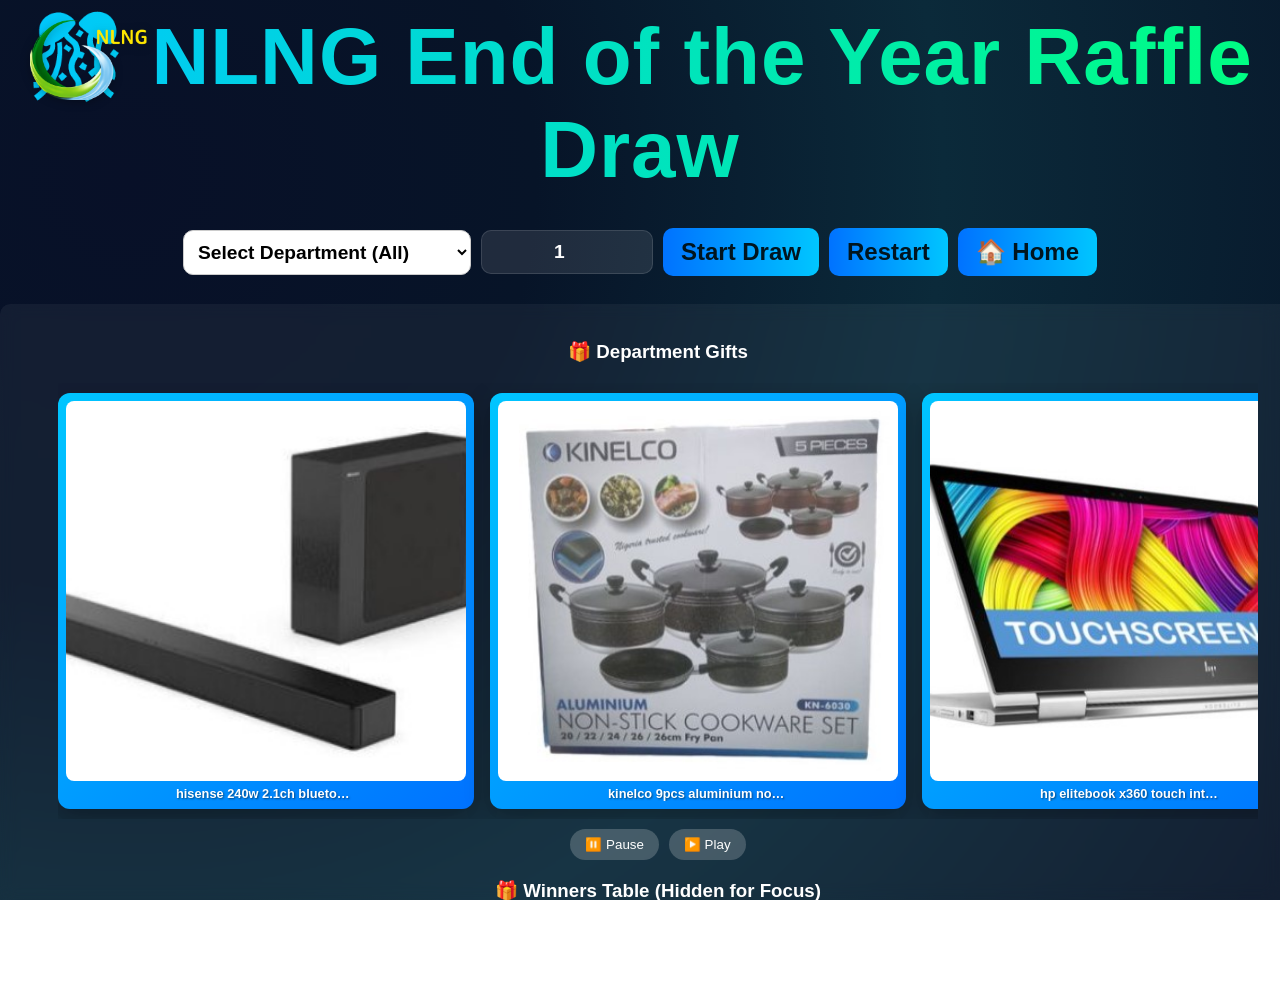
==== Careal website.html @ 7f68dc7e "Update Careal website.html Signed-off-by: Adekunle Joseph Damilare <106837889+josephdamilare01@users" ====
<!DOCTYPE html>
<html lang="en">
<head>
    <meta charset="UTF-8" />
    <meta name="viewport" content="width=device-width, initial-scale=1.0" />
    <title>🎁 Animated Raffle Draw</title>
    <script src="https://cdnjs.cloudflare.com/ajax/libs/xlsx/0.18.5/xlsx.full.min.js"></script>
    <script src="https://cdn.jsdelivr.net/npm/canvas-confetti@1.9.2/dist/confetti.browser.min.js"></script>
    <style>
        /* ALL YOUR EXISTING CSS REMAINS EXACTLY THE SAME */
        :root {
            --accent1: #00c6ff;
            --accent2: #0072ff;
            --accent3: #00ff80;
            --dark: #071428;
        }

        html, body {
            height: 100%;
            margin: 0;
            font-family: "Poppins", sans-serif;
            background: radial-gradient(circle at 10% 20%, #081028, #071428 30%, #0b2a3a 60%, #071428 100%);
            color: white;
            text-align: center;
            overflow-x: hidden;
        }

        h1 {
            margin: 10px 0 16px;
            font-size: 5rem;
            letter-spacing: 1px;
            background: linear-gradient(90deg, var(--accent1), var(--accent3), #ffd166);
            -webkit-background-clip: text;
            -webkit-text-fill-color: transparent;
            background-size: 200% 100%;
            animation: gradientMove 6s linear infinite;
        }

        @keyframes gradientMove {
            0% { background-position: 0% 50%; }
            50% { background-position: 100% 50%; }
            100% { background-position: 0% 50%; }
        }

        .content {
            display: flex;
            flex-direction: column;
            gap: 28px;
            max-width: 100%;
            margin: 0 auto;
            padding: 10px 0 60px;
            align-items: stretch;
        }

        .top {
            display: flex;
            justify-content: center;
            align-items: center;
            gap: 20px;
            flex-direction: column;
        }

        .left {
            background: rgba(255, 255, 255, 0.05);
            padding: 18px;
            border-radius: 10px;
            backdrop-filter: blur(8px);
            width: 100%;
            max-width: 100%;
            overflow-x: auto;
        }

        table {
            width: 100%;
            min-width: 90px;
            border-collapse: collapse;
            background: rgba(255,255,255,0.98);
            color: #000;
            font-size: 2rem;
            border-radius: 10px;
            overflow: hidden;
            table-layout: fixed;
        }

        th, td {
            padding: 14px 12px;
            text-align: center;
            border-bottom: 1px solid rgba(0,0,0,0.08);
            word-break: break-word;
        }

        thead th {
            background: linear-gradient(90deg, var(--accent2), #005bb5);
            color: #fff;
            font-weight: 600;
        }

        .winner-card {
            width: 900%;
            max-width: 900px; 
            max-height: 300px;
            background: linear-gradient(180deg, rgba(255,255,255,0.95), rgba(255,255,255,0.9));
            color: #000;
            border-radius: 16px;
            padding: 20px;
            box-shadow: 0 12px 30px rgba(0,0,0,0.35);
            position: relative;
            overflow: visible;
            display: none;
            animation: popIn 700ms ease;
            margin: 0 auto;
        }

        .winner-name {
            font-size: 1.9rem;
            font-weight: 700;
            background: linear-gradient(90deg,var(--accent2), var(--accent3));
            -webkit-background-clip: text;
            -webkit-text-fill-color: transparent;
            margin-bottom: 6px;
        }

        .division-name, .id-name {
            font-size: 1.2rem;
            font-weight: 600;
            color: #004aad;
            margin-bottom: 8px;
        }

        .gift-name {
            font-size: 1.2rem;
            font-weight: 600;
            color: #e63946;
        }

        .gift-image-wrap {
            margin-top: 20px;
            height: 800px; 
            display:flex;
            justify-content:center;
            align-items:center;
            position: relative;
            overflow: visible;
        }

        .gift-image {
            max-height: 100px;
            max-width: 100px;
            border-radius: 12px;
            box-shadow: 0 16px 40px rgba(0,0,0,0.35);
            transform-origin: center;
            opacity: 0;
        }

        @keyframes moveIn {
            0% { transform: translateY(40px) scale(0.9) rotate(-6deg) !important; opacity: 0; }
            60% { transform: translateY(-6px) scale(1.04) rotate(2deg) !important; opacity: 1; }
            100% { transform: translateY(0) scale(1) rotate(0deg); opacity: 1; }
        }

        @keyframes moveOut {
            0% { transform: translateY(0) scale(1) rotate(0deg) !important; opacity: 1; }
            100% { transform: translateY(-10px) scale(0.9) rotate(6deg) !important; opacity: 0; }
        }

        @keyframes floatHorizontal {
            0% { transform: translateX(0px); }
            50% { transform: translateX(8px); }
            100% { transform: translateX(0px); }
        }

        .entering {
            animation: moveIn 1500ms ease forwards;
        }
        .leaving {
            animation: moveOut 1200ms ease forwards;
        }
        .floating {
            animation: floatHorizontal 6s ease-in-out infinite;
        }

        @keyframes popIn {
            0% { transform: scale(0.95); opacity: 0; }
            60% { transform: scale(1.02); opacity: 1; }
            100% { transform: scale(1); }
        }

        .btns {
            display: flex;
            gap: 10px;
            flex-wrap: wrap;
            justify-content: center;
            margin-top: 6px;
            align-items:center;
        }

        .btn {
            background: linear-gradient(90deg,var(--accent2),var(--accent1));
            border: none;
            color: #00151f;
            padding: 10px 18px;
            border-radius: 10px;
            font-weight: 600;
            font-size: 1.5rem;
            cursor: pointer;
            transition: transform .14s ease, box-shadow .14s ease;
        }

        .btn:hover {
            transform: translateY(-3px);
            box-shadow: 0 10px 25px rgba(0,0,0,0.26);
        }

        #loader {
            display: none;
            position: fixed;
            top: 0;
            left: 0;
            width: 100%;
            height: 100%;
            background: rgba(7, 20, 40, 0.95);
            backdrop-filter: blur(6px);
            color: white;
            font-size: 10rem;
            font-weight: 700;
            justify-content: center;
            align-items: center;
            z-index: 1000;
            animation: fadeIn 0.3s ease;
        }

        @keyframes fadeIn {
            from { opacity: 0; }
            to { opacity: 1; }
        }

        @media (max-width: 640px) {
            .winner-card { max-width: 100%; padding: 18px; }
            th, td { font-size: 0.95rem; padding: 10px 8px; }
            #loader { font-size: 3rem; }
        }

        #doneMessage {
            display: none;
            position: fixed;
            top: 50%;
            left: 50%;
            transform: translate(-50%, -50%);
            background: linear-gradient(135deg, #00c6ff, #00ff80, #ffd166);
            color: #00151f;
            font-size: 3rem;
            font-weight: 800;
            padding: 25px 40px;
            border-radius: 16px;
            box-shadow: 0 10px 40px rgba(0, 0, 0, 0.4);
            text-transform: uppercase;
            animation: popUp 1s ease forwards, fadeOut 3s 4s forwards;
            z-index: 2000;
            letter-spacing: 2px;
        }

        /* NEW: Carousel Styles */
        .carousel-container {
            margin: 20px auto;
            width: 95%;
            max-width: 1200px;
        }

        .carousel {
            width: 100%;
            display: flex;
            overflow-x: auto;
            gap: 1em;
            padding: 10px 0;
            scroll-behavior: smooth;
        }

        .carousel::-webkit-scrollbar{
            display: none;
        }

        .carousel-group {
            display: flex;
            align-items: center;
            justify-content: flex-start;
            gap: 1em;
            animation: spin 100s infinite linear;
            padding-right: 1em;
        }

        .carousel-card {
            flex: 0 0 auto;
            width: 400px;
            height: 400px;
            padding: 0.5em;
            background: linear-gradient(135deg, var(--accent1), var(--accent2));
            border-radius: 12px;
            text-align: center;
            display: flex;
            flex-direction: column;
            align-items: center;
            justify-content: center;
            box-shadow: 0 8px 25px rgba(0,0,0,0.3);
            transition: transform 0.3s ease, box-shadow 0.3s ease;
            cursor: pointer;
        }

        .carousel-card:hover {
            transform: translateY(-5px) scale(1.05);
            box-shadow: 0 12px 35px rgba(0,0,0,0.4);
        }

        .carousel-image {
            width: 100%;
            height: 400px;
            object-fit: cover;
            border-radius: 8px;
            margin-bottom: 5px;
        }

        .carousel-text {
            font-size: 0.8rem;
            font-weight: 600;
            color: white;
            text-shadow: 1px 1px 2px rgba(0,0,0,0.5);
            white-space: nowrap;
            overflow: hidden;
            text-overflow: ellipsis;
            max-width: 180px;
        }

        @keyframes spin {
            from { transform: translateX(0); }
            to { transform: translateX(-50%); }
        }

        .carousel:hover .carousel-group {
            animation-play-state: paused;
        }

        .carousel-controls {
            display: flex;
            justify-content: center;
            gap: 10px;
            margin-top: 10px;
        }

        .carousel-btn {
            background: rgba(255,255,255,0.2);
            border: none;
            color: white;
            padding: 8px 15px;
            border-radius: 20px;
            cursor: pointer;
            transition: background 0.3s ease;
        }

        .carousel-btn:hover {
            background: rgba(255,255,255,0.3);
        }

        .logo {
            position: absolute;
            top: 20px;
            left: 30px;
            z-index: 10;
            display: flex;
            align-items: center;
            gap: 10px;
        }

        .logo img {
            height: 80px;
            width: auto;
            filter: drop-shadow(0 2px 5px rgba(0,0,0,0.3));
            transition: transform 0.3s ease, filter 0.3s ease;
        }

        .logo img:hover {
            transform: scale(1.05);
            filter: drop-shadow(0 0 8px var(--nlng-yellow));
        }

        @keyframes popUp {
            0% { transform: translate(-50%, -60%) scale(0.7); opacity: 0; }
            60% { transform: translate(-50%, -50%) scale(1.05); opacity: 1; }
            100% { transform: translate(-50%, -50%) scale(1); opacity: 1; }
        }

        @keyframes fadeOut {
            0% { opacity: 1; }
            100% { opacity: 0; display: none; }
        }

        .department-gallery {
            margin: 12px 0 8px;
            display: flex;
            gap: 12px;
            justify-content: center;
            flex-wrap: wrap;
            min-height: 90px;
        }

        .gallery-thumb {
            width: 200px;
            height: 100px;
            border-radius: 10px;
            object-fit: cover;
            box-shadow: 0 8px 18px rgba(0,0,0,0.25);
            transform-origin:center;
            cursor: pointer;
            animation: float 4s ease-in-out infinite;
        }

        @keyframes float {
            0% { transform: translateY(0) rotate(0deg); }
            50% { transform: translateY(-8px) rotate(1deg); }
            100% { transform: translateY(0) rotate(0deg); }
        }
    </style>
</head>
<body>

<div class="logo">
    <img src="nlng-logo.png" alt="NLNG Logo">
</div>
    <h1>🎊 NLNG End of the Year Raffle Draw</h1>

    <div class="content">
        <div class="top">
            <div class="right">
                <div class="winner-card" id="winnerCard">
                    <div class="winner-name" id="winnerName">🎁 Gift Preview / 🏆 Winner Name</div>
                    <div class="id-name" id="idNumber">🪪 ID Card Number</div>
                    <div class="division-name" id="divisionName">🏢 Division</div>
                    <div class="gift-name" id="giftName">🎁 Gift Name</div>

                    <div class="gift-image-wrap">
                        <img id="giftImage" class="gift-image" src="" alt="Gift image">
                    </div>
                </div>

                <div class="btns">
                    <select id="departmentSelect" class="btn" style="background:white;color:black;border:1px solid #ccc;padding:10px;border-radius:10px;font-size:1.2rem;">
                        <option value="">Select Department (All)</option>
                    </select>

                    <input type="number" id="maxDrawsInput" class="btn" value="1" min="1" placeholder="Max Draws" style="background: rgba(255, 255, 255, 0.1); color: white; border: 1px solid rgba(255, 255, 255, 0.12); padding: 10px; border-radius: 10px; font-size: 1.2rem; width: 150px; text-align: center;">

                    <button class="btn" id="startDraw">Start Draw</button>
                    <button class="btn" id="restartBtn">Restart</button>
                    <button class="btn" id="homeBtn">🏠 Home</button>
                </div>
            </div>
        </div>

        <div class="left">
            <h3>🎁 Department Gifts </h3>
            
            <!-- NEW: Carousel Container -->
            <div class="carousel-container">
                <div class="carousel" id="giftCarousel">
                    <div class="carousel-group" id="carouselGroup">
                        <!-- Carousel items will be dynamically added here -->
                    </div>
                </div>
                <div class="carousel-controls">
                    <button class="carousel-btn" onclick="pauseCarousel()">⏸️ Pause</button>
                    <button class="carousel-btn" onclick="playCarousel()">▶️ Play</button>
                </div>
            </div>

            <!-- Keeping the original gallery hidden -->
            <div id="gallery" class="department-gallery" aria-live="polite" style="display:none;"></div>

            <h3 style="margin-top:18px;">🎁 Winners Table (Hidden for Focus)</h3>
            <table id="resultTable" aria-live="polite" style="display:none;">
                <thead>
                    <tr>
                        <th style="width:6%;">#</th>
                        <th style="width:28%;">Participant Name</th>
                        <th style="width:20%;">ID Card No.</th>
                        <th style="width:26%;">Division</th>
                        <th style="width:20%;">Gift</th>
                    </tr>
                </thead>
                <tbody></tbody>
            </table>
        </div>
    </div>

    <div id="loader">10</div>

<script>
    // --- Start of Hardcoded Gift Data (USED ONLY FOR DISPLAY/PREVIEW SELECTOR) ---
    const giftsHardcoded = [
        // PD Department Gifts
        { name: "hisense 240w 2.1ch bluetooth audio sound bar, - hs 2100", department: "PM Partners", image: "hisense 240w 2.1ch bluetooth audio sound bar, - hs 2100.jpg" },
        { name: "kinelco 9pcs aluminium non stick cookware set(4 big pots,1 frying pan)", department: "PM Partners", image: "kinelco 9pcs aluminium non stick cookware set(4 big pots,1 frying pan).jpg" },
        { name: "hp elitebook x360 touch intel core i5- 16gb ram 1tb ssd backlit keyboard fp reader wins 11 pro +bag61", department: "PM Partners", image: "hp_elitebook_keyboard_reader_wins_pro_bag61.jpg" },
        { name: "samsung galaxy z fold 5 - 7.6 10mp 3x optical zoom telephoto, 50mp wide angle and 12mp ultrawide - 5g - android (12gb ram, 256gb rom) - 4400mah", department: "PM Partners", image: "samsung galaxy z fold 5 - 7.6 10mp 3x optical zoom telephoto, 50mp wide angle and 12mp ultrawide - 5g - android (12gb ram, 256gb rom) - 4400mah.jpg" },
        
        // PI Department Gifts
        { name: "hisense 240w 2.1ch bluetooth audio sound bar, - hs 2100", department: "PO Partners", image: "hisense 240w 2.1ch bluetooth audio sound bar, - hs 2100.jpg" },
        { name: "kinelco 9pcs aluminium non stick cookware set(4 big pots,1 frying pan)", department: "PO Partners", image: "kinelco 9pcs aluminium non stick cookware set(4 big pots,1 frying pan).jpg" },
        { name: "xiaomi redmi note 14 pro+ 5g - 6.67 (512gb 12gb) dual sim, 200mp, 6200mah", department: "PO Partners", image: "xiaomi_redmi_6200mah.jpg" },

        // PS Department Gifts
        { name: "SAMSUNG GALAXY TAB A9 8128 WI-FI 87", department: "CPM Partners", image: "SAMSUNG GALAXY TAB A9 8128 WI-FI 87.jpg" },
        { name: "redmi pad pro 8 256 wifi", department: "CPM Partners", image: "redmi pad pro 8 256 wifi.jpg" },
        { name: "hisense 1hp split unit copper inverter ac r410 gas-as09dk", department: "CPM Partners", image: "hisense 1hp split unit copper inverter ac r410 gas-as09dk.jpg" },

        // PK Department Gifts
        { name: "hisense 43-inch hisense smart led tv + netflix +youtube", department: "HSE Partners", image: "hisense_netflix_youtube.jpg" },
        { name: "treadmill 2hp with massager mp3", department: "HSE Partners", image: "treadmill 2hp with massager mp3.jpg" },
        
        // PM Department Gifts
        { name: "hisense front load washing machine, 6 kg, smart control, silver wm 6010", department: "TD Partners", image: "hisense front load washing machine, 6 kg, smart control, silver wm 6010.jpg" },
        { name: "nexus 18 rechargeable standing fan + remote + led light +usb port", department: "TD Partners", image: "nexus_rechargeable_led_port.jpg" },

        // PM Department Gifts
        { name: "Hisense 90 Litres Single Door Refrigerator Silver - REF093DR", department: "CSS Partners", image: "Hisense 90 Litres Single Door Refrigerator Silver - REF093DR.jpg" },
        { name: "century digital torch screen dual window air fryer caf-8340-c 10l", department: "CSS Partners", image: "century digital torch screen dual window air fryer caf-8340-c 10l.jpg" },

        // PM Department Gifts
        { name: "Panasonic Heavy-Duty Ice Crusher Commercial Blender 8500wtts", department: "NST Partners", image: "Panasonic Heavy-Duty Ice Crusher Commercial Blender 8500wtts.jpg" },
        { name: "SAMSUNG GALAXY TAB A9 8128 WI-FI 87", department: "NST Partners", image: "SAMSUNG GALAXY TAB A9 8128 WI-FI 87.jpg" },

        // PM Department Gifts
        { name: "Hisense 1HP Split Copper Inverter AC", department: "CMO Partners", image: "Hisense 1HP Split Copper Inverter AC.png" },
        { name: "rice", department: "CMO Partners", image: "rice.png" },

        // PM Department Gifts
        { name: "Hisense 1HP Split Copper Inverter AC", department: "PI, IMT, PS & PG Partners", image: "Hisense 1HP Split Copper Inverter AC.jpg" },
        { name: "rice", department: "PI, IMT, PS & PG Partners", image: "rice.jpg" },

        // PM Department Gifts
        { name: "Microwave", department: "HR, RAIS & CLUB Partners", image: "microwave.jpg" },
        { name: "rice", department: "HR, RAIS & CLUB Partners", image: "rice.jpg" },

        // PM Department Gifts
        { name: "hisense 240w 2.1ch bluetooth audio sound bar, - hs 2100", department: "LSS Partners", image: "hisense 240w 2.1ch bluetooth audio sound bar, - hs 2100.jpg" },
        { name: "SAMSUNG GALAXY TAB A9 8128 WI-FI 87", department: "LSS Partners", image: "SAMSUNG GALAXY TAB A9 8128 WI-FI 87.jpg" },

        // PM Department Gifts
        { name: "One week all expense paid trip to Transcorp Hilton Abuja", department: "ESD & CFS Partners", image: "One week all expense paid trip to Transcorp Hilton Abuja.jpg" },
        { name: "SAMSUNG GALAXY TAB A9 8128 WI-FI 87", department: "ESD & CFS Partners", image: "SAMSUNG GALAXY TAB A9 8128 WI-FI 87.jpg" },

        // PM Department Gifts
        { name: "SAMSUNG GALAXY TAB A9 8128 WI-FI 87", department: "Train 7", image: "SAMSUNG GALAXY TAB A9 8128 WI-FI 87.jpg" },
        { name: "hisense 20 litres microwave (h20mows14)", department: "Train 7", image: "hisense 20 litres microwave (h20mows14).jpg" },

        // PM Department Gifts
        { name: "kinelco 9pcs aluminium non stick cookware set(4 big pots,1 frying pan)", department: "General Draws", image: "kinelco 9pcs aluminium non stick cookware set(4 big pots,1 frying pan).jpg" },
        { name: "hisense 20 litres microwave (h20mows14)", department: "General Draws", image: "hisense 20 litres microwave (h20mows14).jpg" },
    ];

    let fullParticipants = [];
    let fullGifts = [];
    let participants = [];
    let gifts = giftsHardcoded;
    let giftsForDraw = [];
    let results = [];
    let index = 0;
    let currentDepartment = "";

    // DOM elements
    const resultBody = document.querySelector("#resultTable tbody");
    const winnerCard = document.getElementById("winnerCard");
    const winnerNameEl = document.getElementById("winnerName");
    const divisionNameEl = document.getElementById("divisionName");
    const giftNameEl = document.getElementById("giftName");
    const idNumberEl = document.getElementById("idNumber");
    const loader = document.getElementById("loader");
    const giftImageEl = document.getElementById("giftImage");
    const resultTable = document.getElementById("resultTable");
    const gallery = document.getElementById("gallery");
    const departmentSelect = document.getElementById("departmentSelect");
    const maxDrawsInput = document.getElementById("maxDrawsInput");
    const totalGiftsDisplay = document.getElementById("totalGiftsDisplay");

    // NEW: Carousel functions - MOVED OUTSIDE EVENT LISTENERS
    function loadCarousel(giftsArray) {
        const carouselGroup = document.getElementById('carouselGroup');
        carouselGroup.innerHTML = '';
        
        if (!giftsArray || giftsArray.length === 0) {
            carouselGroup.innerHTML = '<div style="color:#ddd;padding:20px;width:100%;text-align:center;">No gifts available for this department.</div>';
            return;
        }

        // Duplicate the gifts to create seamless infinite scroll
        const duplicatedGifts = [...giftsArray, ...giftsArray];
        
        duplicatedGifts.forEach(g => {
            const carouselCard = document.createElement('div');
            carouselCard.className = 'carousel-card';
            carouselCard.title = g.name;
            carouselCard.addEventListener('click', () => {
                previewGift(g);
            });

            const img = document.createElement('img');
            img.className = 'carousel-image';
            img.alt = g.name || "gift";
            
            if (g.image && g.image.trim()) {
                img.src = g.image;
            } else {
                img.src = `data:image/svg+xml;charset=UTF-8,${encodeURIComponent(`<svg xmlns="http://www.w3.org/2000/svg" width="200" height="120"><rect width="100%" height="100%" fill="#e6f7ff"/><text x="50%" y="50%" dominant-baseline="middle" text-anchor="middle" font-family="Arial" font-size="12" fill="#004aad" textLength="180" lengthAdjust="spacingAndGlyphs">${escapeHtml(g.name || 'Gift')}</text></svg>`)}`;
            }

            const text = document.createElement('div');
            text.className = 'carousel-text';
            text.textContent = g.name || 'Gift';

            carouselCard.appendChild(img);
            carouselCard.appendChild(text);
            carouselGroup.appendChild(carouselCard);
        });
    }

    function pauseCarousel() {
        const carouselGroup = document.getElementById('carouselGroup');
        carouselGroup.style.animationPlayState = 'paused';
    }

    function playCarousel() {
        const carouselGroup = document.getElementById('carouselGroup');
        carouselGroup.style.animationPlayState = 'running';
    }

    // ALL YOUR EXISTING FUNCTIONS REMAIN EXACTLY THE SAME
    function populateDepartmentSelector() {
        const select = document.getElementById("departmentSelect");
        select.innerHTML = '<option value="">Select Department (All)</option>';
        
        const hardcodedDepts = [...new Set(giftsHardcoded.map(g => g.department))];
        const participantDepts = [...new Set(fullParticipants.map(p => p.department))];
        const giftDepts = [...new Set(fullGifts.map(g => g.department))];
        
        const allDepartments = [...new Set([...hardcodedDepts, ...participantDepts, ...giftDepts])].filter(dept => dept && dept.trim() !== "");
        
        allDepartments.sort().forEach(dep => {
            const option = document.createElement("option");
            option.value = dep;
            option.textContent = dep;
            select.appendChild(option);
        });
    }

    function loadGallery(giftsArray) {
        gallery.innerHTML = "";
        
        if (!giftsArray || giftsArray.length === 0) {
            gallery.innerHTML = '<div style="opacity:0.8;color:#ddd;width:100%;text-align:center;padding:12px;">No gifts available for this department.</div>';
            return;
        }

        giftsArray.forEach(g => {
            const img = document.createElement("img");
            img.className = "gallery-thumb";
            img.alt = g.name || "gift";
            
            if (g.image && g.image.trim()) {
                img.src = g.image;
            } else {
                img.src = `data:image/svg+xml;charset=UTF-8,${encodeURIComponent(`<svg xmlns="http://www.w3.org/2000/svg" width="320" height="240"><rect width="100%" height="100%" fill="#e6f7ff"/><text x="50%" y="50%" dominant-baseline="middle" text-anchor="middle" font-family="Arial" font-size="18" fill="#004aad">${escapeHtml(g.name || 'Gift')}</text></svg>`)}`;
            }
            
            img.title = g.name;
            img.addEventListener('click', () => {
                previewGift(g);
            });

            gallery.appendChild(img);
        });
    }

    function filterAllByDepartment(dept) {
        if (!dept || dept.trim() === "") {
            return {
                participants: fullParticipants,
                giftsForDraw: fullGifts,
                hardcodedGifts: giftsHardcoded
            };
        }

        const deptLower = dept.trim().toLowerCase();
        
        const filteredParticipants = fullParticipants.filter(p => {
            const participantDept = String(p.department || "").toLowerCase().trim();
            return participantDept === deptLower;
        });
        
        const filteredGiftsForDraw = fullGifts.filter(g => {
            const giftDept = String(g.department || "").toLowerCase().trim();
            return giftDept === deptLower;
        });
        
        const filteredHardcodedGifts = giftsHardcoded.filter(g => {
            const hardcodedDept = String(g.department || "").toLowerCase().trim();
            return hardcodedDept === deptLower;
        });

        return {
            participants: filteredParticipants,
            giftsForDraw: filteredGiftsForDraw,
            hardcodedGifts: filteredHardcodedGifts
        };
    }

    function normalizeParticipantData(participant) {
        let department = participant.department || participant.Department || 
                        participant.division || participant.Division || "General";
        department = department.toString().trim();
        
        return {
            name: participant.name || participant.Name || participant.Participant || "Unnamed",
            division: participant.division || participant.Division || department || "—",
            idCard: participant.idCard || participant["ID Card Number"] || participant["ID CARD NO"] || participant.ID || participant["ID"] || "—",
            department: department
        };
    }

    function normalizeGiftData(gift) {
        let department = gift.department || gift.Department || 
                        gift.division || gift.Division || "General";
        department = department.toString().trim();
        
        return {
            name: gift.name || gift.Name || gift.Gift || gift.GiftName || gift["Gift Name"] || String(gift).trim(),
            department: department,
            image: gift.image || gift.ImageURL || gift.Image || gift.img || "",
        };
    }

    function updateRemainingGiftsDisplay() {
        let remainingGiftsContainer = document.getElementById('remainingGiftsList');
        if (!remainingGiftsContainer) {
            remainingGiftsContainer = document.createElement('div');
            remainingGiftsContainer.id = 'remainingGiftsList';
            remainingGiftsContainer.style.marginTop = '10px';
            remainingGiftsContainer.style.padding = '10px';
            remainingGiftsContainer.style.background = 'rgba(255,255,255,0.1)';
            remainingGiftsContainer.style.borderRadius = '8px';
            remainingGiftsContainer.style.maxHeight = '200px';
            remainingGiftsContainer.style.overflowY = 'auto';
            document.querySelector('.left').appendChild(remainingGiftsContainer);
        }
        
        if (giftsForDraw.length === 0) {
            remainingGiftsContainer.innerHTML = '<div style="color:#ff6b6b;font-weight:bold;">🎉 All gifts have been drawn for this department!</div>';
        } else {
            remainingGiftsContainer.innerHTML = `<div style="color:#00ff80;margin-bottom:8px;font-weight:bold;">Remaining Gifts (${giftsForDraw.length}):</div>
                <div style="text-align:left;font-size:0.9rem;">${giftsForDraw.map((g, i) => 
                    `${i + 1}. ${g.name}`
                ).join('<br>')}</div>`;
        }
    }
    // Initialize the page
    window.addEventListener("DOMContentLoaded", () => {
        const savedParticipants = localStorage.getItem("participantsData");
        const savedGifts = localStorage.getItem("giftsData");

        // Load participants
        if (savedParticipants) {
            const parsedParticipants = JSON.parse(savedParticipants);
            fullParticipants = parsedParticipants.map(normalizeParticipantData);
        } else {
            alert("⚠️ Please upload participants on the admin page first.");
        }

        // Load gifts for draw
        if (savedGifts) {
            const parsedGifts = JSON.parse(savedGifts);
            fullGifts = parsedGifts.map(normalizeGiftData);
        } else {
            alert("⚠️ Please upload the gift list (for drawing) on the admin page first.");
        }

        // Initialize UI - USING CAROUSEL NOW
        populateDepartmentSelector();
        loadCarousel(giftsHardcoded);
        
        // Set initial department to "All"
        departmentSelect.dispatchEvent(new Event('change'));
    });

    // Department filter - UPDATED TO USE CAROUSEL
    departmentSelect.addEventListener("change", function() {
        const dept = this.value;
        currentDepartment = dept;
        
        // Get filtered data
        const filtered = filterAllByDepartment(dept);
        
        // Update arrays
        participants = [...filtered.participants];
        giftsForDraw = [...filtered.giftsForDraw];
        gifts = [...filtered.hardcodedGifts];

        // Update UI - USING CAROUSEL NOW
        loadCarousel(gifts);
        totalGiftsDisplay.textContent = giftsForDraw.length;
        maxDrawsInput.max = giftsForDraw.length;
        maxDrawsInput.value = Math.min(1, giftsForDraw.length);
        
        updateRemainingGiftsDisplay();
    });

    // ALL YOUR EXISTING DRAWING FUNCTIONS REMAIN EXACTLY THE SAME
    async function previewGift(giftObj) {
        winnerCard.style.display = "block";
        winnerNameEl.textContent = "🎁 Gift Preview";
        idNumberEl.textContent = `Department: ${giftObj.department || "General"}`;
        divisionNameEl.textContent = "Click 'Start Draw' to begin!";
        giftNameEl.textContent = `Featured Gift: ${giftObj.name}`;

        const giftImageSrc = (giftObj.image && giftObj.image.trim()) 
            ? giftObj.image 
            : `data:image/svg+xml;charset=UTF-8,${encodeURIComponent(`<svg xmlns="http://www.w3.org/2000/svg" width="640" height="360"><rect width="100%" height="100%" fill="#fff"/><text x="50%" y="50%" dominant-baseline="middle" text-anchor="middle" font-family="Arial" font-size="24" fill="#004aad">${escapeHtml(giftObj.name || 'Gift')}</text></svg>`)}`;
        
        if (giftImageEl.classList.contains("entering") || giftImageEl.classList.contains("floating")) {
            giftImageEl.classList.remove("entering", "floating");
            giftImageEl.classList.add("leaving");
            await sleep(500);
        } else if (giftImageEl.classList.contains("leaving")) {
            await sleep(500);
        }

        giftImageEl.src = giftImageSrc;
        giftImageEl.classList.remove("leaving");
        void giftImageEl.offsetWidth;
        giftImageEl.classList.add("entering");

        setTimeout(() => {
            giftImageEl.classList.remove("entering");
            giftImageEl.classList.add("floating");
        }, 700);
    }

    document.getElementById("startDraw").addEventListener("click", async () => {
        if (!participants.length) {
            alert("No participants available for the selected department.");
            return;
        }
        
        if (!giftsForDraw.length) {
            alert("No gifts available for drawing in the selected department.");
            return;
        }

        const desiredDraws = parseInt(maxDrawsInput.value, 10);
        if (isNaN(desiredDraws) || desiredDraws < 1) {
            alert("Please enter a valid number of draws (1 or more).");
            return;
        }

        const numDraws = Math.min(participants.length, giftsForDraw.length, desiredDraws);

        if (numDraws === 0) {
            alert("Cannot run draw. Check participant count and gift count.");
            return;
        }

        const shuffledParticipants = [...participants].sort(() => 0.5 - Math.random());
        const shuffledGifts = [...giftsForDraw].sort(() => 0.5 - Math.random());

        results = [];
        const giftsToRemove = [];
        
        for (let i = 0; i < numDraws; i++) {
            results.push({
                name: shuffledParticipants[i].name,
                division: shuffledParticipants[i].division,
                idCard: shuffledParticipants[i].idCard,
                gift: shuffledGifts[i], 
            });
            giftsToRemove.push(shuffledGifts[i].name);
        }

        giftsForDraw = giftsForDraw.filter(gift => !giftsToRemove.includes(gift.name));
        fullGifts = fullGifts.filter(gift => 
            !(giftsToRemove.includes(gift.name) && gift.department === currentDepartment)
        );

        index = 0;
        giftImageEl.classList.remove("floating"); 
        await runDrawSequence();

        totalGiftsDisplay.textContent = giftsForDraw.length;
        maxDrawsInput.max = giftsForDraw.length;
        maxDrawsInput.value = Math.min(1, giftsForDraw.length);
        updateRemainingGiftsDisplay();
        
        if (giftsForDraw.length === 0) {
            setTimeout(() => {
                alert(`🎉 All gifts for ${currentDepartment} have been drawn!`);
            }, 1000);
        }
    });

    // ALL OTHER EXISTING FUNCTIONS REMAIN EXACTLY THE SAME...
    document.getElementById("restartBtn").addEventListener("click", () => {
        results = [];
        index = 0;
        resultBody.innerHTML = "";
        resultTable.style.display = "none";
        winnerCard.style.display = "none";
        
        giftImageEl.src = "";
        giftImageEl.classList.remove("entering", "leaving", "floating");

        winnerNameEl.textContent = "🎁 Gift Preview / 🏆 Winner Name";
        idNumberEl.textContent = "🪪 ID Card Number";
        divisionNameEl.textContent = "🏢 Division";
        giftNameEl.textContent = "🎁 Gift Name";

        const savedParticipants = localStorage.getItem("participantsData");
        const savedGifts = localStorage.getItem("giftsData"); 
        
        if (savedParticipants) {
            const parsedParticipants = JSON.parse(savedParticipants);
            fullParticipants = parsedParticipants.map(normalizeParticipantData);
        }
        
        if (savedGifts) {
            const parsedGifts = JSON.parse(savedGifts);
            fullGifts = parsedGifts.map(normalizeGiftData);
        }
        
        departmentSelect.value = "";
        currentDepartment = "";
        
        departmentSelect.dispatchEvent(new Event('change'));
    });

    document.getElementById("homeBtn").addEventListener("click", () => {
        window.location.href = "/index.html";
    });

    async function runDrawSequence() {
        for (let i = 0; i < results.length; i++) {
            if (i === 0) {
                await startCountdown(10);
            } else {
                giftImageEl.classList.remove("entering", "floating");
                giftImageEl.classList.add("leaving");
                await sleep(500);
                winnerCard.style.display = "none";
            }
            await announceWinnerSequence();
        }

        const doneMsg = document.getElementById("doneMessage");
        doneMsg.style.display = "block";

        if (typeof confetti === "function") {
            confetti({ particleCount: 300, spread: 120, origin: { y: 0.6 } });
        }
    }

    function startCountdown(seconds) {
        return new Promise((resolve) => {
            let count = seconds;
            loader.textContent = count;
            loader.style.display = "flex";

            const timer = setInterval(() => {
                count--;
                if (count > 0) {
                    loader.textContent = count;
                } else {
                    clearInterval(timer);
                    loader.style.display = "none";
                    resolve();
                }
            }, 1000);
        });
    }

    function sleep(ms) {
        return new Promise((resolve) => setTimeout(resolve, ms));
    }

    async function announceWinnerSequence() {
        const winner = results[index];
        if (!winner) return;

        const giftObj = winner.gift;
        const giftText = (typeof giftObj === "object" && giftObj !== null) ? (giftObj.name || JSON.stringify(giftObj)) : String(giftObj);
        
        const displayGift = gifts.find(g => g.name === giftText);

        winnerNameEl.textContent = `🏆 ${winner.name}`;
        idNumberEl.textContent = `🪪 ${winner.idCard}`;
        divisionNameEl.textContent = `🏢 ${winner.division || "—"}`;
        giftNameEl.textContent = `🎁 ${giftText}`;

        const imageSource = (displayGift && displayGift.image && displayGift.image.trim()) 
            ? displayGift.image 
            : `data:image/svg+xml;charset=UTF-8,${encodeURIComponent(`<svg xmlns="http://www.w3.org/2000/svg" width="640" height="360"><rect width="100%" height="100%" fill="#fff"/><text x="50%" y="50%" dominant-baseline="middle" text-anchor="middle" font-family="Arial" font-size="24" fill="#004aad">${escapeHtml(giftText)}</text></svg>`)}`;
        
        giftImageEl.src = imageSource;
        winnerCard.style.display = "block";
        
        giftImageEl.classList.remove("leaving", "floating");
        void giftImageEl.offsetWidth;
        giftImageEl.classList.add("entering");

        if (typeof confetti === "function") {
            confetti({ particleCount: 130, spread: 80, origin: { y: 0.55 } });
        }

        const currentRowCount = resultBody.querySelectorAll('tr').length;
        const rowHtml = `<tr>
            <td>${currentRowCount + 1}</td>
            <td>${escapeHtml(winner.name)}</td>
            <td>${escapeHtml(winner.idCard)}</td>
            <td>${escapeHtml(winner.division || "—")}</td>
            <td>${escapeHtml(giftText)}</td>
        </tr>`;
        resultBody.insertAdjacentHTML("beforeend", rowHtml);
        
        if (currentRowCount === 0) {
            resultTable.style.display = "table";
        }
        
        index++;
        await sleep(4000);
    }

    function escapeHtml(unsafe) {
        if (typeof unsafe !== 'string') return unsafe;
        return unsafe.replace(/&/g, "&amp;").replace(/</g, "&lt;").replace(/>/g, "&gt;").replace(/"/g, "&quot;").replace(/'/g, "&#039;");
    }
</script>
</body>

</html>
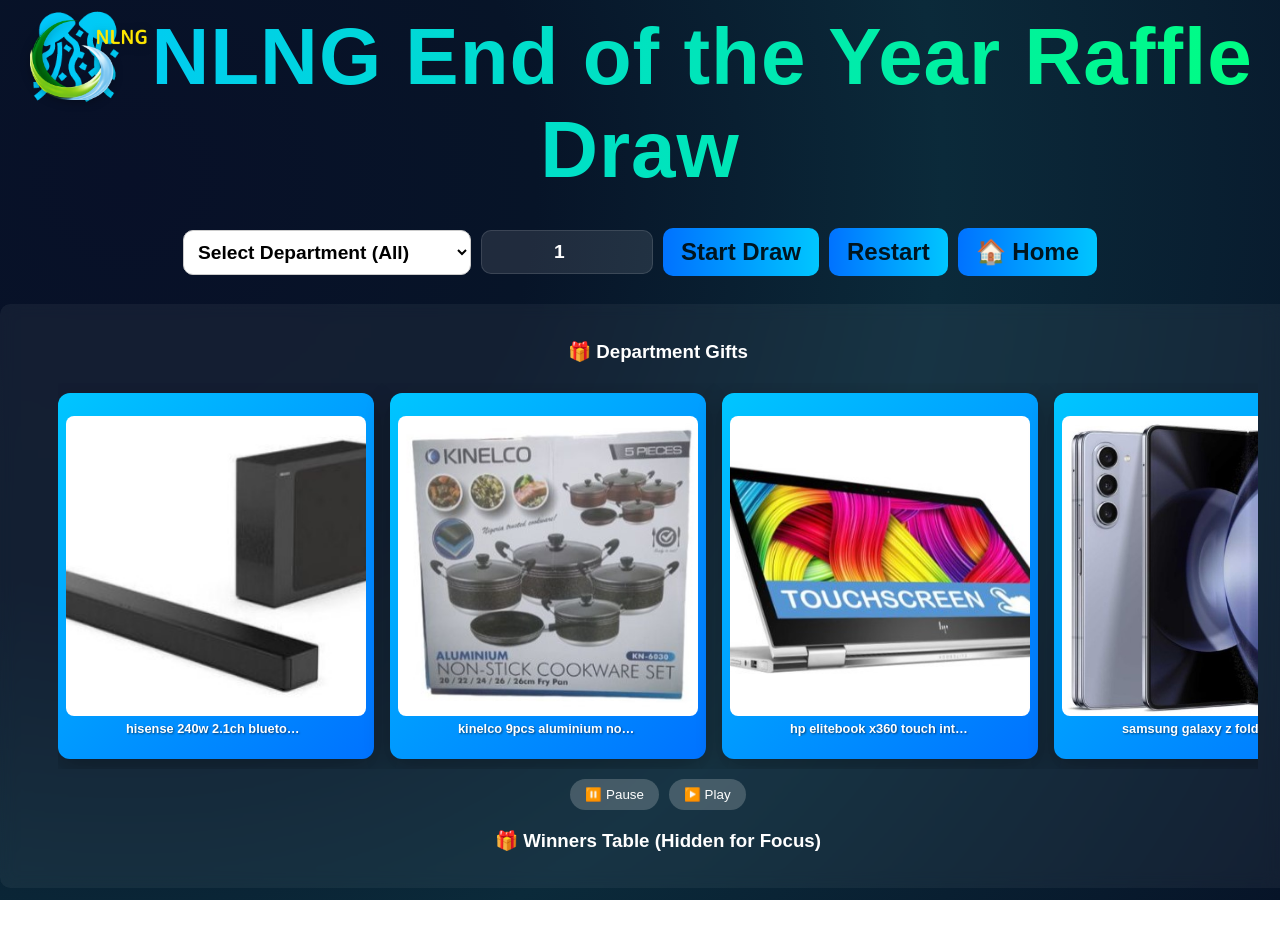
==== commit 36165918: "Update Careal website.html Signed-off-by: Adekunle Joseph Damilare <106837889+josephdamilare01@users" ====
--- a/Careal website.html
+++ b/Careal website.html
@@ -97,7 +97,7 @@
 
         .winner-card {
             width: 900%;
-            max-width: 900px; 
+            max-width: 500px; 
             max-height: 300px;
             background: linear-gradient(180deg, rgba(255,255,255,0.95), rgba(255,255,255,0.9));
             color: #000;
@@ -135,7 +135,7 @@
 
         .gift-image-wrap {
             margin-top: 20px;
-            height: 800px; 
+            height: 100px; 
             display:flex;
             justify-content:center;
             align-items:center;
@@ -290,8 +290,8 @@
 
         .carousel-card {
             flex: 0 0 auto;
-            width: 400px;
-            height: 400px;
+            width: 300px;
+            height: 350px;
             padding: 0.5em;
             background: linear-gradient(135deg, var(--accent1), var(--accent2));
             border-radius: 12px;
@@ -312,7 +312,7 @@
 
         .carousel-image {
             width: 100%;
-            height: 400px;
+            height: 300px;
             object-fit: cover;
             border-radius: 8px;
             margin-bottom: 5px;
@@ -1051,3 +1051,9 @@
 
 
 
+
+
+
+
+
+
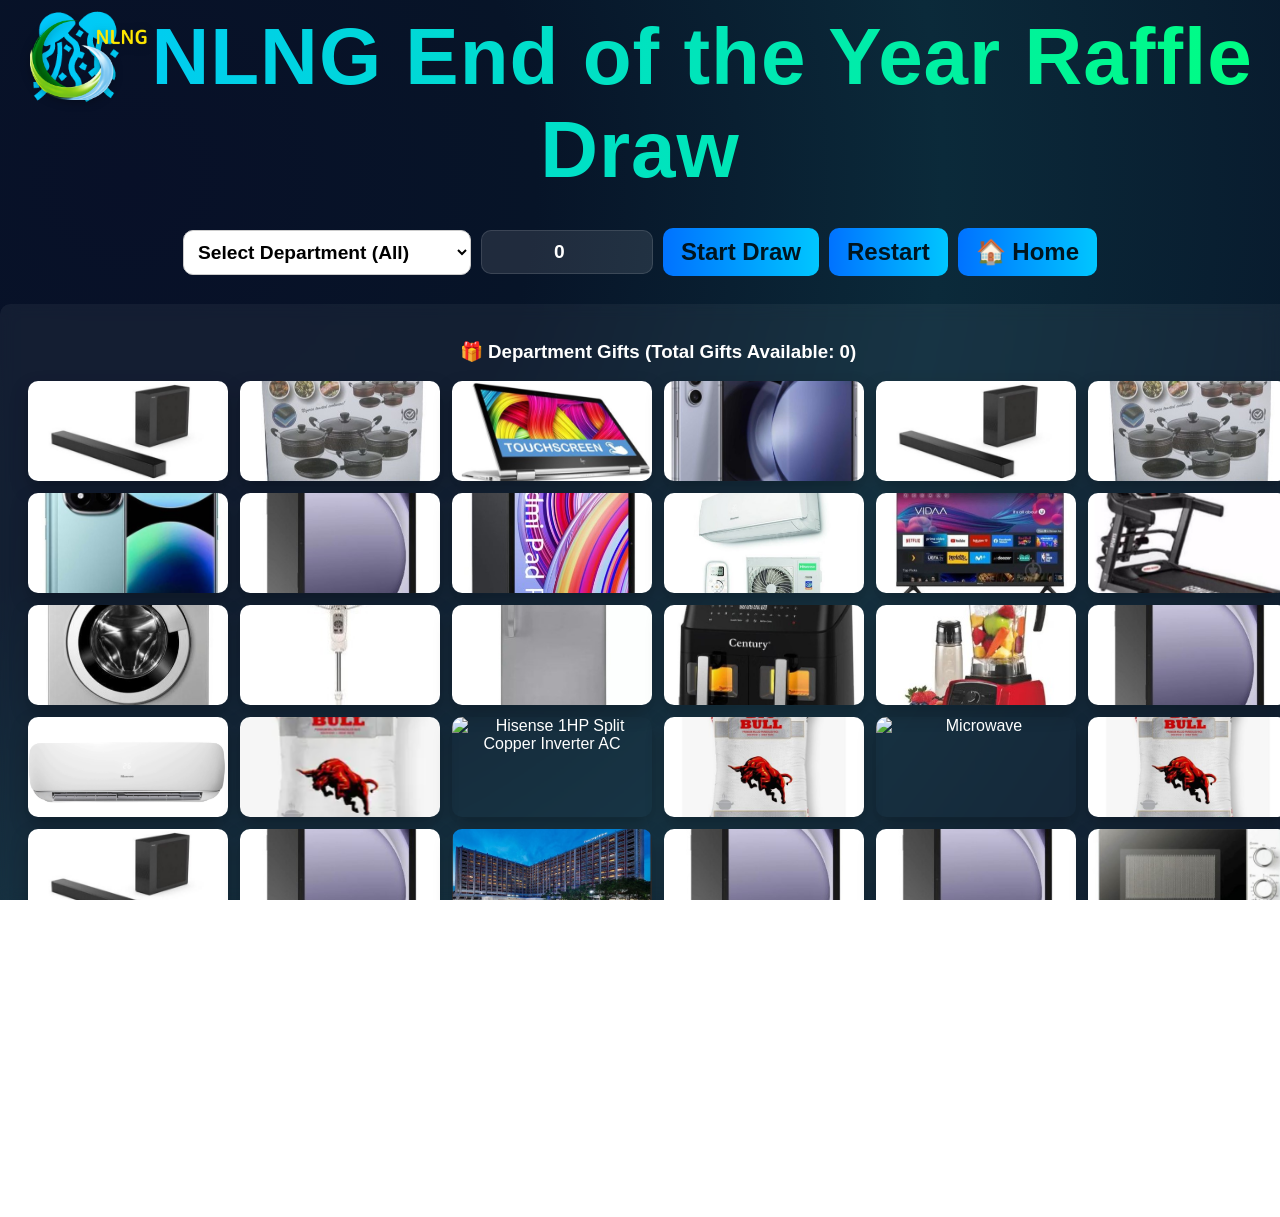
==== commit e44de639: "Update Careal website.html Signed-off-by: Adekunle Joseph Damilare <106837889+josephdamilare01@users" ====
--- a/Careal website.html
+++ b/Careal website.html
@@ -7,7 +7,7 @@
     <script src="https://cdnjs.cloudflare.com/ajax/libs/xlsx/0.18.5/xlsx.full.min.js"></script>
     <script src="https://cdn.jsdelivr.net/npm/canvas-confetti@1.9.2/dist/confetti.browser.min.js"></script>
     <style>
-        /* ALL YOUR EXISTING CSS REMAINS EXACTLY THE SAME */
+        /* Your existing CSS remains the same */
         :root {
             --accent1: #00c6ff;
             --accent2: #0072ff;
@@ -60,6 +60,7 @@
             flex-direction: column;
         }
 
+        /* Table container (kept for structure, but table itself is hidden) */
         .left {
             background: rgba(255, 255, 255, 0.05);
             padding: 18px;
@@ -95,14 +96,14 @@
             font-weight: 600;
         }
 
+        /* ➡️ IMPROVEMENT 1: Increased max-width for prominence */
         .winner-card {
-            width: 900%;
-            max-width: 500px; 
-            max-height: 300px;
+            width: 100%;
+            max-width: 800px; 
             background: linear-gradient(180deg, rgba(255,255,255,0.95), rgba(255,255,255,0.9));
             color: #000;
             border-radius: 16px;
-            padding: 20px;
+            padding: 24px;
             box-shadow: 0 12px 30px rgba(0,0,0,0.35);
             position: relative;
             overflow: visible;
@@ -133,9 +134,10 @@
             color: #e63946;
         }
 
+        /* ➡️ IMPROVEMENT 2: Increased size for gift image */
         .gift-image-wrap {
             margin-top: 20px;
-            height: 100px; 
+            height: 250px; 
             display:flex;
             justify-content:center;
             align-items:center;
@@ -144,25 +146,28 @@
         }
 
         .gift-image {
-            max-height: 100px;
-            max-width: 100px;
+            max-height: 240px; /* Increased max height */
+            max-width: 400px; /* Increased max width */
             border-radius: 12px;
             box-shadow: 0 16px 40px rgba(0,0,0,0.35);
             transform-origin: center;
             opacity: 0;
         }
 
+        /* animation for image entering */
         @keyframes moveIn {
-            0% { transform: translateY(40px) scale(0.9) rotate(-6deg) !important; opacity: 0; }
-            60% { transform: translateY(-6px) scale(1.04) rotate(2deg) !important; opacity: 1; }
+            0% { transform: translateY(40px) scale(0.9) rotate(-6deg); opacity: 0; }
+            60% { transform: translateY(-6px) scale(1.04) rotate(2deg); opacity: 1; }
             100% { transform: translateY(0) scale(1) rotate(0deg); opacity: 1; }
         }
 
+        /* animation for image leaving */
         @keyframes moveOut {
-            0% { transform: translateY(0) scale(1) rotate(0deg) !important; opacity: 1; }
-            100% { transform: translateY(-10px) scale(0.9) rotate(6deg) !important; opacity: 0; }
-        }
-
+            0% { transform: translateY(0) scale(1) rotate(0deg); opacity: 1; }
+            100% { transform: translateY(-40px) scale(0.9) rotate(6deg); opacity: 0; }
+        }
+
+        /* NEW: Animation for continuous subtle floating */
         @keyframes floatHorizontal {
             0% { transform: translateX(0px); }
             50% { transform: translateX(8px); }
@@ -170,13 +175,13 @@
         }
 
         .entering {
-            animation: moveIn 1500ms ease forwards;
+            animation: moveIn 700ms ease forwards;
         }
         .leaving {
-            animation: moveOut 1200ms ease forwards;
-        }
-        .floating {
-            animation: floatHorizontal 6s ease-in-out infinite;
+            animation: moveOut 500ms ease forwards;
+        }
+        .floating { /* NEW class for continuous floating */
+            animation: floatHorizontal 4s ease-in-out infinite;
         }
 
         @keyframes popIn {
@@ -259,106 +264,34 @@
             letter-spacing: 2px;
         }
 
-        /* NEW: Carousel Styles */
-        .carousel-container {
-            margin: 20px auto;
-            width: 95%;
-            max-width: 1200px;
-        }
-
-        .carousel {
-            width: 100%;
+        /* department gallery */
+        .department-gallery {
+            margin: 12px 0 8px;
             display: flex;
-            overflow-x: auto;
-            gap: 1em;
-            padding: 10px 0;
-            scroll-behavior: smooth;
-        }
-
-        .carousel::-webkit-scrollbar{
-            display: none;
-        }
-
-        .carousel-group {
-            display: flex;
-            align-items: center;
-            justify-content: flex-start;
-            gap: 1em;
-            animation: spin 100s infinite linear;
-            padding-right: 1em;
-        }
-
-        .carousel-card {
-            flex: 0 0 auto;
-            width: 300px;
-            height: 350px;
-            padding: 0.5em;
-            background: linear-gradient(135deg, var(--accent1), var(--accent2));
-            border-radius: 12px;
-            text-align: center;
-            display: flex;
-            flex-direction: column;
-            align-items: center;
+            gap: 12px;
             justify-content: center;
-            box-shadow: 0 8px 25px rgba(0,0,0,0.3);
-            transition: transform 0.3s ease, box-shadow 0.3s ease;
-            cursor: pointer;
-        }
-
-        .carousel-card:hover {
-            transform: translateY(-5px) scale(1.05);
-            box-shadow: 0 12px 35px rgba(0,0,0,0.4);
-        }
-
-        .carousel-image {
-            width: 100%;
-            height: 300px;
+            flex-wrap: wrap;
+            min-height: 90px;
+        }
+
+        .gallery-thumb {
+            width: 200px;
+            height: 100px;
+            border-radius: 10px;
             object-fit: cover;
-            border-radius: 8px;
-            margin-bottom: 5px;
-        }
-
-        .carousel-text {
-            font-size: 0.8rem;
-            font-weight: 600;
-            color: white;
-            text-shadow: 1px 1px 2px rgba(0,0,0,0.5);
-            white-space: nowrap;
-            overflow: hidden;
-            text-overflow: ellipsis;
-            max-width: 180px;
-        }
-
-        @keyframes spin {
-            from { transform: translateX(0); }
-            to { transform: translateX(-50%); }
-        }
-
-        .carousel:hover .carousel-group {
-            animation-play-state: paused;
-        }
-
-        .carousel-controls {
-            display: flex;
-            justify-content: center;
-            gap: 10px;
-            margin-top: 10px;
-        }
-
-        .carousel-btn {
-            background: rgba(255,255,255,0.2);
-            border: none;
-            color: white;
-            padding: 8px 15px;
-            border-radius: 20px;
-            cursor: pointer;
-            transition: background 0.3s ease;
-        }
-
-        .carousel-btn:hover {
-            background: rgba(255,255,255,0.3);
-        }
-
+            box-shadow: 0 8px 18px rgba(0,0,0,0.25);
+            transform-origin:center;
+            cursor: pointer; /* Added cursor for better UX */
+            animation: float 4s ease-in-out infinite;
+        }
+
+        @keyframes float {
+            0% { transform: translateY(0) rotate(0deg); }
+            50% { transform: translateY(-8px) rotate(1deg); }
+            100% { transform: translateY(0) rotate(0deg); }
+        }
+
+        /* --- NLNG Logo Styling --- */
         .logo {
             position: absolute;
             top: 20px;
@@ -380,7 +313,6 @@
             transform: scale(1.05);
             filter: drop-shadow(0 0 8px var(--nlng-yellow));
         }
-
         @keyframes popUp {
             0% { transform: translate(-50%, -60%) scale(0.7); opacity: 0; }
             60% { transform: translate(-50%, -50%) scale(1.05); opacity: 1; }
@@ -391,35 +323,9 @@
             0% { opacity: 1; }
             100% { opacity: 0; display: none; }
         }
-
-        .department-gallery {
-            margin: 12px 0 8px;
-            display: flex;
-            gap: 12px;
-            justify-content: center;
-            flex-wrap: wrap;
-            min-height: 90px;
-        }
-
-        .gallery-thumb {
-            width: 200px;
-            height: 100px;
-            border-radius: 10px;
-            object-fit: cover;
-            box-shadow: 0 8px 18px rgba(0,0,0,0.25);
-            transform-origin:center;
-            cursor: pointer;
-            animation: float 4s ease-in-out infinite;
-        }
-
-        @keyframes float {
-            0% { transform: translateY(0) rotate(0deg); }
-            50% { transform: translateY(-8px) rotate(1deg); }
-            100% { transform: translateY(0) rotate(0deg); }
-        }
     </style>
 </head>
-<body>
+ <body>
 
 <div class="logo">
     <img src="nlng-logo.png" alt="NLNG Logo">
@@ -455,23 +361,8 @@
         </div>
 
         <div class="left">
-            <h3>🎁 Department Gifts </h3>
-            
-            <!-- NEW: Carousel Container -->
-            <div class="carousel-container">
-                <div class="carousel" id="giftCarousel">
-                    <div class="carousel-group" id="carouselGroup">
-                        <!-- Carousel items will be dynamically added here -->
-                    </div>
-                </div>
-                <div class="carousel-controls">
-                    <button class="carousel-btn" onclick="pauseCarousel()">⏸️ Pause</button>
-                    <button class="carousel-btn" onclick="playCarousel()">▶️ Play</button>
-                </div>
-            </div>
-
-            <!-- Keeping the original gallery hidden -->
-            <div id="gallery" class="department-gallery" aria-live="polite" style="display:none;"></div>
+            <h3>🎁 Department Gifts (Total Gifts Available: <span id="totalGiftsDisplay">0</span>)</h3>
+            <div id="gallery" class="department-gallery" aria-live="polite"></div>
 
             <h3 style="margin-top:18px;">🎁 Winners Table (Hidden for Focus)</h3>
             <table id="resultTable" aria-live="polite" style="display:none;">
@@ -490,7 +381,6 @@
     </div>
 
     <div id="loader">10</div>
-
 <script>
     // --- Start of Hardcoded Gift Data (USED ONLY FOR DISPLAY/PREVIEW SELECTOR) ---
     const giftsHardcoded = [
@@ -522,19 +412,19 @@
         { name: "Hisense 90 Litres Single Door Refrigerator Silver - REF093DR", department: "CSS Partners", image: "Hisense 90 Litres Single Door Refrigerator Silver - REF093DR.jpg" },
         { name: "century digital torch screen dual window air fryer caf-8340-c 10l", department: "CSS Partners", image: "century digital torch screen dual window air fryer caf-8340-c 10l.jpg" },
 
-        // PM Department Gifts
+    // PM Department Gifts
         { name: "Panasonic Heavy-Duty Ice Crusher Commercial Blender 8500wtts", department: "NST Partners", image: "Panasonic Heavy-Duty Ice Crusher Commercial Blender 8500wtts.jpg" },
         { name: "SAMSUNG GALAXY TAB A9 8128 WI-FI 87", department: "NST Partners", image: "SAMSUNG GALAXY TAB A9 8128 WI-FI 87.jpg" },
 
-        // PM Department Gifts
+            // PM Department Gifts
         { name: "Hisense 1HP Split Copper Inverter AC", department: "CMO Partners", image: "Hisense 1HP Split Copper Inverter AC.png" },
         { name: "rice", department: "CMO Partners", image: "rice.png" },
 
-        // PM Department Gifts
+            // PM Department Gifts
         { name: "Hisense 1HP Split Copper Inverter AC", department: "PI, IMT, PS & PG Partners", image: "Hisense 1HP Split Copper Inverter AC.jpg" },
         { name: "rice", department: "PI, IMT, PS & PG Partners", image: "rice.jpg" },
 
-        // PM Department Gifts
+            // PM Department Gifts
         { name: "Microwave", department: "HR, RAIS & CLUB Partners", image: "microwave.jpg" },
         { name: "rice", department: "HR, RAIS & CLUB Partners", image: "rice.jpg" },
 
@@ -553,507 +443,488 @@
         // PM Department Gifts
         { name: "kinelco 9pcs aluminium non stick cookware set(4 big pots,1 frying pan)", department: "General Draws", image: "kinelco 9pcs aluminium non stick cookware set(4 big pots,1 frying pan).jpg" },
         { name: "hisense 20 litres microwave (h20mows14)", department: "General Draws", image: "hisense 20 litres microwave (h20mows14).jpg" },
+
     ];
 
-    let fullParticipants = [];
-    let fullGifts = [];
-    let participants = [];
-    let gifts = giftsHardcoded;
-    let giftsForDraw = [];
-    let results = [];
-    let index = 0;
-    let currentDepartment = "";
-
-    // DOM elements
-    const resultBody = document.querySelector("#resultTable tbody");
-    const winnerCard = document.getElementById("winnerCard");
-    const winnerNameEl = document.getElementById("winnerName");
-    const divisionNameEl = document.getElementById("divisionName");
-    const giftNameEl = document.getElementById("giftName");
-    const idNumberEl = document.getElementById("idNumber");
-    const loader = document.getElementById("loader");
-    const giftImageEl = document.getElementById("giftImage");
-    const resultTable = document.getElementById("resultTable");
-    const gallery = document.getElementById("gallery");
-    const departmentSelect = document.getElementById("departmentSelect");
-    const maxDrawsInput = document.getElementById("maxDrawsInput");
-    const totalGiftsDisplay = document.getElementById("totalGiftsDisplay");
-
-    // NEW: Carousel functions - MOVED OUTSIDE EVENT LISTENERS
-    function loadCarousel(giftsArray) {
-        const carouselGroup = document.getElementById('carouselGroup');
-        carouselGroup.innerHTML = '';
+
+let fullParticipants = [];
+let fullGifts = [];
+let participants = [];
+let gifts = giftsHardcoded; // For display/preview
+let giftsForDraw = [];      // For drawing (loaded from localStorage)
+let results = [];
+let index = 0;
+let currentDepartment = ""; // SIMPLIFIED: No complex tracking sets
+
+// DOM elements
+const resultBody = document.querySelector("#resultTable tbody");
+const winnerCard = document.getElementById("winnerCard");
+const winnerNameEl = document.getElementById("winnerName");
+const divisionNameEl = document.getElementById("divisionName");
+const giftNameEl = document.getElementById("giftName");
+const idNumberEl = document.getElementById("idNumber");
+const loader = document.getElementById("loader");
+const giftImageEl = document.getElementById("giftImage");
+const resultTable = document.getElementById("resultTable");
+const gallery = document.getElementById("gallery");
+const departmentSelect = document.getElementById("departmentSelect");
+const maxDrawsInput = document.getElementById("maxDrawsInput");
+const totalGiftsDisplay = document.getElementById("totalGiftsDisplay");
+
+// Function to populate department selector with ALL available departments
+function populateDepartmentSelector() {
+    const select = document.getElementById("departmentSelect");
+    select.innerHTML = '<option value="">Select Department (All)</option>';
+    
+    // Get unique departments from ALL sources
+    const hardcodedDepts = [...new Set(giftsHardcoded.map(g => g.department))];
+    const participantDepts = [...new Set(fullParticipants.map(p => p.department))];
+    const giftDepts = [...new Set(fullGifts.map(g => g.department))];
+    
+    // Combine all departments and remove duplicates
+    const allDepartments = [...new Set([...hardcodedDepts, ...participantDepts, ...giftDepts])].filter(dept => dept && dept.trim() !== "");
+    
+    allDepartments.sort().forEach(dep => {
+        const option = document.createElement("option");
+        option.value = dep;
+        option.textContent = dep;
+        select.appendChild(option);
+    });
+
+    console.log("Available departments:", allDepartments);
+}
+
+// Function to load gallery
+function loadGallery(giftsArray) {
+    gallery.innerHTML = "";
+    
+    if (!giftsArray || giftsArray.length === 0) {
+        gallery.innerHTML = '<div style="opacity:0.8;color:#ddd;width:100%;text-align:center;padding:12px;">No gifts available for this department.</div>';
+        return;
+    }
+
+    giftsArray.forEach(g => {
+        const img = document.createElement("img");
+        img.className = "gallery-thumb";
+        img.alt = g.name || "gift";
         
-        if (!giftsArray || giftsArray.length === 0) {
-            carouselGroup.innerHTML = '<div style="color:#ddd;padding:20px;width:100%;text-align:center;">No gifts available for this department.</div>';
-            return;
-        }
-
-        // Duplicate the gifts to create seamless infinite scroll
-        const duplicatedGifts = [...giftsArray, ...giftsArray];
+        if (g.image && g.image.trim()) {
+            img.src = g.image;
+        } else {
+            img.src = `data:image/svg+xml;charset=UTF-8,${encodeURIComponent(`<svg xmlns="http://www.w3.org/2000/svg" width="320" height="240"><rect width="100%" height="100%" fill="#e6f7ff"/><text x="50%" y="50%" dominant-baseline="middle" text-anchor="middle" font-family="Arial" font-size="18" fill="#004aad">${escapeHtml(g.name || 'Gift')}</text></svg>`)}`;
+        }
         
-        duplicatedGifts.forEach(g => {
-            const carouselCard = document.createElement('div');
-            carouselCard.className = 'carousel-card';
-            carouselCard.title = g.name;
-            carouselCard.addEventListener('click', () => {
-                previewGift(g);
-            });
-
-            const img = document.createElement('img');
-            img.className = 'carousel-image';
-            img.alt = g.name || "gift";
-            
-            if (g.image && g.image.trim()) {
-                img.src = g.image;
-            } else {
-                img.src = `data:image/svg+xml;charset=UTF-8,${encodeURIComponent(`<svg xmlns="http://www.w3.org/2000/svg" width="200" height="120"><rect width="100%" height="100%" fill="#e6f7ff"/><text x="50%" y="50%" dominant-baseline="middle" text-anchor="middle" font-family="Arial" font-size="12" fill="#004aad" textLength="180" lengthAdjust="spacingAndGlyphs">${escapeHtml(g.name || 'Gift')}</text></svg>`)}`;
-            }
-
-            const text = document.createElement('div');
-            text.className = 'carousel-text';
-            text.textContent = g.name || 'Gift';
-
-            carouselCard.appendChild(img);
-            carouselCard.appendChild(text);
-            carouselGroup.appendChild(carouselCard);
+        img.title = g.name;
+        img.addEventListener('click', () => {
+            previewGift(g);
         });
-    }
-
-    function pauseCarousel() {
-        const carouselGroup = document.getElementById('carouselGroup');
-        carouselGroup.style.animationPlayState = 'paused';
-    }
-
-    function playCarousel() {
-        const carouselGroup = document.getElementById('carouselGroup');
-        carouselGroup.style.animationPlayState = 'running';
-    }
-
-    // ALL YOUR EXISTING FUNCTIONS REMAIN EXACTLY THE SAME
-    function populateDepartmentSelector() {
-        const select = document.getElementById("departmentSelect");
-        select.innerHTML = '<option value="">Select Department (All)</option>';
-        
-        const hardcodedDepts = [...new Set(giftsHardcoded.map(g => g.department))];
-        const participantDepts = [...new Set(fullParticipants.map(p => p.department))];
-        const giftDepts = [...new Set(fullGifts.map(g => g.department))];
-        
-        const allDepartments = [...new Set([...hardcodedDepts, ...participantDepts, ...giftDepts])].filter(dept => dept && dept.trim() !== "");
-        
-        allDepartments.sort().forEach(dep => {
-            const option = document.createElement("option");
-            option.value = dep;
-            option.textContent = dep;
-            select.appendChild(option);
+
+        gallery.appendChild(img);
+    });
+}
+
+// Function to filter all data by department - STRICT FILTERING
+function filterAllByDepartment(dept) {
+    if (!dept || dept.trim() === "") {
+        console.log("Showing ALL departments");
+        return {
+            participants: fullParticipants,
+            giftsForDraw: fullGifts,
+            hardcodedGifts: giftsHardcoded
+        };
+    }
+
+    const deptLower = dept.trim().toLowerCase();
+    
+    console.log(`🔍 STRICT FILTERING for department: "${dept}"`);
+    
+    // STRICT filtering - exact department match only
+    const filteredParticipants = fullParticipants.filter(p => {
+        const participantDept = String(p.department || "").toLowerCase().trim();
+        return participantDept === deptLower;
+    });
+    
+    const filteredGiftsForDraw = fullGifts.filter(g => {
+        const giftDept = String(g.department || "").toLowerCase().trim();
+        return giftDept === deptLower;
+    });
+    
+    const filteredHardcodedGifts = giftsHardcoded.filter(g => {
+        const hardcodedDept = String(g.department || "").toLowerCase().trim();
+        return hardcodedDept === deptLower;
+    });
+
+    console.log(`📊 Filtered results for "${dept}":`);
+    console.log(`   👥 Participants: ${filteredParticipants.length}`);
+    console.log(`   🎁 Gifts for draw: ${filteredGiftsForDraw.length}`);
+    console.log(`   🖼️  Hardcoded gifts: ${filteredHardcodedGifts.length}`);
+
+    return {
+        participants: filteredParticipants,
+        giftsForDraw: filteredGiftsForDraw,
+        hardcodedGifts: filteredHardcodedGifts
+    };
+}
+
+// Improved data normalization function
+function normalizeParticipantData(participant) {
+    // Clean up department name
+    let department = participant.department || participant.Department || 
+                    participant.division || participant.Division || "General";
+    department = department.toString().trim();
+    
+    return {
+        name: participant.name || participant.Name || participant.Participant || "Unnamed",
+        division: participant.division || participant.Division || department || "—",
+        idCard: participant.idCard || participant["ID Card Number"] || participant["ID CARD NO"] || participant.ID || participant["ID"] || "—",
+        department: department
+    };
+}
+
+function normalizeGiftData(gift) {
+    // Clean up department name
+    let department = gift.department || gift.Department || 
+                    gift.division || gift.Division || "General";
+    department = department.toString().trim();
+    
+    return {
+        name: gift.name || gift.Name || gift.Gift || gift.GiftName || gift["Gift Name"] || String(gift).trim(),
+        department: department,
+        image: gift.image || gift.ImageURL || gift.Image || gift.img || "",
+    };
+}
+
+// NEW: Function to update remaining gifts display
+function updateRemainingGiftsDisplay() {
+    let remainingGiftsContainer = document.getElementById('remainingGiftsList');
+    if (!remainingGiftsContainer) {
+        // Create the container if it doesn't exist
+        remainingGiftsContainer = document.createElement('div');
+        remainingGiftsContainer.id = 'remainingGiftsList';
+        remainingGiftsContainer.style.marginTop = '10px';
+        remainingGiftsContainer.style.padding = '10px';
+        remainingGiftsContainer.style.background = 'rgba(255,255,255,0.1)';
+        remainingGiftsContainer.style.borderRadius = '8px';
+        remainingGiftsContainer.style.maxHeight = '200px';
+        remainingGiftsContainer.style.overflowY = 'auto';
+        document.querySelector('.left').appendChild(remainingGiftsContainer);
+    }
+    
+    if (giftsForDraw.length === 0) {
+        remainingGiftsContainer.innerHTML = '<div style="color:#ff6b6b;font-weight:bold;">🎉 All gifts have been drawn for this department!</div>';
+    } else {
+        remainingGiftsContainer.innerHTML = `<div style="color:#00ff80;margin-bottom:8px;font-weight:bold;">Remaining Gifts (${giftsForDraw.length}):</div>
+            <div style="text-align:left;font-size:0.9rem;">${giftsForDraw.map((g, i) => 
+                `${i + 1}. ${g.name}`
+            ).join('<br>')}</div>`;
+    }
+}
+
+// SIMPLIFIED: Initialize the page
+window.addEventListener("DOMContentLoaded", () => {
+    const savedParticipants = localStorage.getItem("participantsData");
+    const savedGifts = localStorage.getItem("giftsData");
+
+    console.log("🚀 INITIALIZING PAGE...");
+
+    // Load participants
+    if (savedParticipants) {
+        const parsedParticipants = JSON.parse(savedParticipants);
+        fullParticipants = parsedParticipants.map(normalizeParticipantData);
+        console.log("Loaded participants:", fullParticipants.length);
+    } else {
+        alert("⚠️ Please upload participants on the admin page first.");
+    }
+
+    // Load gifts for draw
+    if (savedGifts) {
+        const parsedGifts = JSON.parse(savedGifts);
+        fullGifts = parsedGifts.map(normalizeGiftData);
+        console.log("Loaded gifts for draw:", fullGifts.length);
+    } else {
+        alert("⚠️ Please upload the gift list (for drawing) on the admin page first.");
+    }
+
+    // Initialize UI
+    populateDepartmentSelector();
+    loadGallery(giftsHardcoded);
+    
+    // Set initial department to "All"
+    departmentSelect.dispatchEvent(new Event('change'));
+});
+
+// SIMPLIFIED department filter
+departmentSelect.addEventListener("change", function() {
+    const dept = this.value;
+    console.log(`🎯 Department selected: "${dept}"`);
+    currentDepartment = dept;
+    
+    // Get filtered data
+    const filtered = filterAllByDepartment(dept);
+    
+    // SIMPLIFIED: Just use the filtered data directly
+    participants = [...filtered.participants];
+    giftsForDraw = [...filtered.giftsForDraw];
+    gifts = [...filtered.hardcodedGifts];
+
+    console.log(`📊 Available for "${dept}":`);
+    console.log(`   👥 Participants: ${participants.length}`);
+    console.log(`   🎁 Gifts: ${giftsForDraw.length}`);
+
+    // Update UI
+    loadGallery(gifts);
+    totalGiftsDisplay.textContent = giftsForDraw.length;
+    maxDrawsInput.max = giftsForDraw.length;
+    maxDrawsInput.value = Math.min(1, giftsForDraw.length);
+    
+    updateRemainingGiftsDisplay();
+});
+
+// Function to Preview a Gift
+async function previewGift(giftObj) {
+    winnerCard.style.display = "block";
+    winnerNameEl.textContent = "🎁 Gift Preview";
+    idNumberEl.textContent = `Department: ${giftObj.department || "General"}`;
+    divisionNameEl.textContent = "Click 'Start Draw' to begin!";
+    giftNameEl.textContent = `Featured Gift: ${giftObj.name}`;
+
+    const giftImageSrc = (giftObj.image && giftObj.image.trim()) 
+        ? giftObj.image 
+        : `data:image/svg+xml;charset=UTF-8,${encodeURIComponent(`<svg xmlns="http://www.w3.org/2000/svg" width="640" height="360"><rect width="100%" height="100%" fill="#fff"/><text x="50%" y="50%" dominant-baseline="middle" text-anchor="middle" font-family="Arial" font-size="24" fill="#004aad">${escapeHtml(giftObj.name || 'Gift')}</text></svg>`)}`;
+    
+    // Animation handling
+    if (giftImageEl.classList.contains("entering") || giftImageEl.classList.contains("floating")) {
+        giftImageEl.classList.remove("entering", "floating");
+        giftImageEl.classList.add("leaving");
+        await sleep(500);
+    } else if (giftImageEl.classList.contains("leaving")) {
+        await sleep(500);
+    }
+
+    giftImageEl.src = giftImageSrc;
+    giftImageEl.classList.remove("leaving");
+    void giftImageEl.offsetWidth;
+    giftImageEl.classList.add("entering");
+
+    setTimeout(() => {
+        giftImageEl.classList.remove("entering");
+        giftImageEl.classList.add("floating");
+    }, 700);
+}
+
+// ULTIMATE PROTECTION: Simplified drawing logic
+document.getElementById("startDraw").addEventListener("click", async () => {
+    if (!participants.length) {
+        alert("No participants available for the selected department.");
+        return;
+    }
+    
+    if (!giftsForDraw.length) {
+        alert("No gifts available for drawing in the selected department.");
+        return;
+    }
+
+    const desiredDraws = parseInt(maxDrawsInput.value, 10);
+    if (isNaN(desiredDraws) || desiredDraws < 1) {
+        alert("Please enter a valid number of draws (1 or more).");
+        return;
+    }
+
+    // CRITICAL: Never draw more than available gifts
+    const numDraws = Math.min(participants.length, giftsForDraw.length, desiredDraws);
+
+    if (numDraws === 0) {
+        alert("Cannot run draw. Check participant count and gift count.");
+        return;
+    }
+
+    console.log(`🎯 Drawing ${numDraws} from ${participants.length} participants with ${giftsForDraw.length} gifts`);
+
+    // ULTIMATE PROTECTION: One shuffle, take exactly what's available
+    const shuffledParticipants = [...participants].sort(() => 0.5 - Math.random());
+    const shuffledGifts = [...giftsForDraw].sort(() => 0.5 - Math.random());
+
+    results = [];
+    const giftsToRemove = [];
+    
+    for (let i = 0; i < numDraws; i++) {
+        results.push({
+            name: shuffledParticipants[i].name,
+            division: shuffledParticipants[i].division,
+            idCard: shuffledParticipants[i].idCard,
+            gift: shuffledGifts[i], 
         });
-    }
-
-    function loadGallery(giftsArray) {
-        gallery.innerHTML = "";
-        
-        if (!giftsArray || giftsArray.length === 0) {
-            gallery.innerHTML = '<div style="opacity:0.8;color:#ddd;width:100%;text-align:center;padding:12px;">No gifts available for this department.</div>';
-            return;
-        }
-
-        giftsArray.forEach(g => {
-            const img = document.createElement("img");
-            img.className = "gallery-thumb";
-            img.alt = g.name || "gift";
-            
-            if (g.image && g.image.trim()) {
-                img.src = g.image;
-            } else {
-                img.src = `data:image/svg+xml;charset=UTF-8,${encodeURIComponent(`<svg xmlns="http://www.w3.org/2000/svg" width="320" height="240"><rect width="100%" height="100%" fill="#e6f7ff"/><text x="50%" y="50%" dominant-baseline="middle" text-anchor="middle" font-family="Arial" font-size="18" fill="#004aad">${escapeHtml(g.name || 'Gift')}</text></svg>`)}`;
-            }
-            
-            img.title = g.name;
-            img.addEventListener('click', () => {
-                previewGift(g);
-            });
-
-            gallery.appendChild(img);
-        });
-    }
-
-    function filterAllByDepartment(dept) {
-        if (!dept || dept.trim() === "") {
-            return {
-                participants: fullParticipants,
-                giftsForDraw: fullGifts,
-                hardcodedGifts: giftsHardcoded
-            };
-        }
-
-        const deptLower = dept.trim().toLowerCase();
-        
-        const filteredParticipants = fullParticipants.filter(p => {
-            const participantDept = String(p.department || "").toLowerCase().trim();
-            return participantDept === deptLower;
-        });
-        
-        const filteredGiftsForDraw = fullGifts.filter(g => {
-            const giftDept = String(g.department || "").toLowerCase().trim();
-            return giftDept === deptLower;
-        });
-        
-        const filteredHardcodedGifts = giftsHardcoded.filter(g => {
-            const hardcodedDept = String(g.department || "").toLowerCase().trim();
-            return hardcodedDept === deptLower;
-        });
-
-        return {
-            participants: filteredParticipants,
-            giftsForDraw: filteredGiftsForDraw,
-            hardcodedGifts: filteredHardcodedGifts
-        };
-    }
-
-    function normalizeParticipantData(participant) {
-        let department = participant.department || participant.Department || 
-                        participant.division || participant.Division || "General";
-        department = department.toString().trim();
-        
-        return {
-            name: participant.name || participant.Name || participant.Participant || "Unnamed",
-            division: participant.division || participant.Division || department || "—",
-            idCard: participant.idCard || participant["ID Card Number"] || participant["ID CARD NO"] || participant.ID || participant["ID"] || "—",
-            department: department
-        };
-    }
-
-    function normalizeGiftData(gift) {
-        let department = gift.department || gift.Department || 
-                        gift.division || gift.Division || "General";
-        department = department.toString().trim();
-        
-        return {
-            name: gift.name || gift.Name || gift.Gift || gift.GiftName || gift["Gift Name"] || String(gift).trim(),
-            department: department,
-            image: gift.image || gift.ImageURL || gift.Image || gift.img || "",
-        };
-    }
-
-    function updateRemainingGiftsDisplay() {
-        let remainingGiftsContainer = document.getElementById('remainingGiftsList');
-        if (!remainingGiftsContainer) {
-            remainingGiftsContainer = document.createElement('div');
-            remainingGiftsContainer.id = 'remainingGiftsList';
-            remainingGiftsContainer.style.marginTop = '10px';
-            remainingGiftsContainer.style.padding = '10px';
-            remainingGiftsContainer.style.background = 'rgba(255,255,255,0.1)';
-            remainingGiftsContainer.style.borderRadius = '8px';
-            remainingGiftsContainer.style.maxHeight = '200px';
-            remainingGiftsContainer.style.overflowY = 'auto';
-            document.querySelector('.left').appendChild(remainingGiftsContainer);
-        }
-        
-        if (giftsForDraw.length === 0) {
-            remainingGiftsContainer.innerHTML = '<div style="color:#ff6b6b;font-weight:bold;">🎉 All gifts have been drawn for this department!</div>';
+        giftsToRemove.push(shuffledGifts[i].name);
+    }
+
+    console.log("🎁 Draw results:", results);
+
+    // CRITICAL: REMOVE DRAWN GIFTS FROM ALL ARRAYS
+    giftsForDraw = giftsForDraw.filter(gift => !giftsToRemove.includes(gift.name));
+    fullGifts = fullGifts.filter(gift => 
+        !(giftsToRemove.includes(gift.name) && gift.department === currentDepartment)
+    );
+
+    index = 0;
+    giftImageEl.classList.remove("floating"); 
+    await runDrawSequence();
+
+    // Update counters
+    totalGiftsDisplay.textContent = giftsForDraw.length;
+    maxDrawsInput.max = giftsForDraw.length;
+    maxDrawsInput.value = Math.min(1, giftsForDraw.length);
+    updateRemainingGiftsDisplay();
+
+    console.log(`✅ Draw completed. Remaining: ${giftsForDraw.length} gifts`);
+    
+    if (giftsForDraw.length === 0) {
+        setTimeout(() => {
+            alert(`🎉 All gifts for ${currentDepartment} have been drawn!`);
+        }, 1000);
+    }
+});
+
+// SIMPLIFIED restart function
+document.getElementById("restartBtn").addEventListener("click", () => {
+    // Clear UI
+    results = [];
+    index = 0;
+    resultBody.innerHTML = "";
+    resultTable.style.display = "none";
+    winnerCard.style.display = "none";
+    
+    giftImageEl.src = "";
+    giftImageEl.classList.remove("entering", "leaving", "floating");
+
+    winnerNameEl.textContent = "🎁 Gift Preview / 🏆 Winner Name";
+    idNumberEl.textContent = "🪪 ID Card Number";
+    divisionNameEl.textContent = "🏢 Division";
+    giftNameEl.textContent = "🎁 Gift Name";
+
+    // Reload original data from localStorage
+    const savedParticipants = localStorage.getItem("participantsData");
+    const savedGifts = localStorage.getItem("giftsData"); 
+    
+    if (savedParticipants) {
+        const parsedParticipants = JSON.parse(savedParticipants);
+        fullParticipants = parsedParticipants.map(normalizeParticipantData);
+    }
+    
+    if (savedGifts) {
+        const parsedGifts = JSON.parse(savedGifts);
+        fullGifts = parsedGifts.map(normalizeGiftData);
+    }
+    
+    // Reset department selector
+    departmentSelect.value = "";
+    currentDepartment = "";
+    
+    // Refresh UI
+    departmentSelect.dispatchEvent(new Event('change'));
+    
+    console.log("🔄 SYSTEM RESET - All data restored");
+});
+
+document.getElementById("homeBtn").addEventListener("click", () => {
+    window.location.href = "/index.html";
+});
+
+// UPDATED runDrawSequence function
+async function runDrawSequence() {
+    for (let i = 0; i < results.length; i++) {
+        if (i === 0) {
+            await startCountdown(10);
         } else {
-            remainingGiftsContainer.innerHTML = `<div style="color:#00ff80;margin-bottom:8px;font-weight:bold;">Remaining Gifts (${giftsForDraw.length}):</div>
-                <div style="text-align:left;font-size:0.9rem;">${giftsForDraw.map((g, i) => 
-                    `${i + 1}. ${g.name}`
-                ).join('<br>')}</div>`;
-        }
-    }
-    // Initialize the page
-    window.addEventListener("DOMContentLoaded", () => {
-        const savedParticipants = localStorage.getItem("participantsData");
-        const savedGifts = localStorage.getItem("giftsData");
-
-        // Load participants
-        if (savedParticipants) {
-            const parsedParticipants = JSON.parse(savedParticipants);
-            fullParticipants = parsedParticipants.map(normalizeParticipantData);
-        } else {
-            alert("⚠️ Please upload participants on the admin page first.");
-        }
-
-        // Load gifts for draw
-        if (savedGifts) {
-            const parsedGifts = JSON.parse(savedGifts);
-            fullGifts = parsedGifts.map(normalizeGiftData);
-        } else {
-            alert("⚠️ Please upload the gift list (for drawing) on the admin page first.");
-        }
-
-        // Initialize UI - USING CAROUSEL NOW
-        populateDepartmentSelector();
-        loadCarousel(giftsHardcoded);
-        
-        // Set initial department to "All"
-        departmentSelect.dispatchEvent(new Event('change'));
-    });
-
-    // Department filter - UPDATED TO USE CAROUSEL
-    departmentSelect.addEventListener("change", function() {
-        const dept = this.value;
-        currentDepartment = dept;
-        
-        // Get filtered data
-        const filtered = filterAllByDepartment(dept);
-        
-        // Update arrays
-        participants = [...filtered.participants];
-        giftsForDraw = [...filtered.giftsForDraw];
-        gifts = [...filtered.hardcodedGifts];
-
-        // Update UI - USING CAROUSEL NOW
-        loadCarousel(gifts);
-        totalGiftsDisplay.textContent = giftsForDraw.length;
-        maxDrawsInput.max = giftsForDraw.length;
-        maxDrawsInput.value = Math.min(1, giftsForDraw.length);
-        
-        updateRemainingGiftsDisplay();
-    });
-
-    // ALL YOUR EXISTING DRAWING FUNCTIONS REMAIN EXACTLY THE SAME
-    async function previewGift(giftObj) {
-        winnerCard.style.display = "block";
-        winnerNameEl.textContent = "🎁 Gift Preview";
-        idNumberEl.textContent = `Department: ${giftObj.department || "General"}`;
-        divisionNameEl.textContent = "Click 'Start Draw' to begin!";
-        giftNameEl.textContent = `Featured Gift: ${giftObj.name}`;
-
-        const giftImageSrc = (giftObj.image && giftObj.image.trim()) 
-            ? giftObj.image 
-            : `data:image/svg+xml;charset=UTF-8,${encodeURIComponent(`<svg xmlns="http://www.w3.org/2000/svg" width="640" height="360"><rect width="100%" height="100%" fill="#fff"/><text x="50%" y="50%" dominant-baseline="middle" text-anchor="middle" font-family="Arial" font-size="24" fill="#004aad">${escapeHtml(giftObj.name || 'Gift')}</text></svg>`)}`;
-        
-        if (giftImageEl.classList.contains("entering") || giftImageEl.classList.contains("floating")) {
             giftImageEl.classList.remove("entering", "floating");
             giftImageEl.classList.add("leaving");
             await sleep(500);
-        } else if (giftImageEl.classList.contains("leaving")) {
-            await sleep(500);
-        }
-
-        giftImageEl.src = giftImageSrc;
-        giftImageEl.classList.remove("leaving");
-        void giftImageEl.offsetWidth;
-        giftImageEl.classList.add("entering");
-
-        setTimeout(() => {
-            giftImageEl.classList.remove("entering");
-            giftImageEl.classList.add("floating");
-        }, 700);
-    }
-
-    document.getElementById("startDraw").addEventListener("click", async () => {
-        if (!participants.length) {
-            alert("No participants available for the selected department.");
-            return;
-        }
-        
-        if (!giftsForDraw.length) {
-            alert("No gifts available for drawing in the selected department.");
-            return;
-        }
-
-        const desiredDraws = parseInt(maxDrawsInput.value, 10);
-        if (isNaN(desiredDraws) || desiredDraws < 1) {
-            alert("Please enter a valid number of draws (1 or more).");
-            return;
-        }
-
-        const numDraws = Math.min(participants.length, giftsForDraw.length, desiredDraws);
-
-        if (numDraws === 0) {
-            alert("Cannot run draw. Check participant count and gift count.");
-            return;
-        }
-
-        const shuffledParticipants = [...participants].sort(() => 0.5 - Math.random());
-        const shuffledGifts = [...giftsForDraw].sort(() => 0.5 - Math.random());
-
-        results = [];
-        const giftsToRemove = [];
-        
-        for (let i = 0; i < numDraws; i++) {
-            results.push({
-                name: shuffledParticipants[i].name,
-                division: shuffledParticipants[i].division,
-                idCard: shuffledParticipants[i].idCard,
-                gift: shuffledGifts[i], 
-            });
-            giftsToRemove.push(shuffledGifts[i].name);
-        }
-
-        giftsForDraw = giftsForDraw.filter(gift => !giftsToRemove.includes(gift.name));
-        fullGifts = fullGifts.filter(gift => 
-            !(giftsToRemove.includes(gift.name) && gift.department === currentDepartment)
-        );
-
-        index = 0;
-        giftImageEl.classList.remove("floating"); 
-        await runDrawSequence();
-
-        totalGiftsDisplay.textContent = giftsForDraw.length;
-        maxDrawsInput.max = giftsForDraw.length;
-        maxDrawsInput.value = Math.min(1, giftsForDraw.length);
-        updateRemainingGiftsDisplay();
-        
-        if (giftsForDraw.length === 0) {
-            setTimeout(() => {
-                alert(`🎉 All gifts for ${currentDepartment} have been drawn!`);
-            }, 1000);
-        }
+            winnerCard.style.display = "none";
+        }
+        await announceWinnerSequence();
+    }
+
+    const doneMsg = document.getElementById("doneMessage");
+    doneMsg.style.display = "block";
+
+    if (typeof confetti === "function") {
+        confetti({ particleCount: 300, spread: 120, origin: { y: 0.6 } });
+    }
+}
+
+function startCountdown(seconds) {
+    return new Promise((resolve) => {
+        let count = seconds;
+        loader.textContent = count;
+        loader.style.display = "flex";
+
+        const timer = setInterval(() => {
+            count--;
+            if (count > 0) {
+                loader.textContent = count;
+            } else {
+                clearInterval(timer);
+                loader.style.display = "none";
+                resolve();
+            }
+        }, 1000);
     });
-
-    // ALL OTHER EXISTING FUNCTIONS REMAIN EXACTLY THE SAME...
-    document.getElementById("restartBtn").addEventListener("click", () => {
-        results = [];
-        index = 0;
-        resultBody.innerHTML = "";
-        resultTable.style.display = "none";
-        winnerCard.style.display = "none";
-        
-        giftImageEl.src = "";
-        giftImageEl.classList.remove("entering", "leaving", "floating");
-
-        winnerNameEl.textContent = "🎁 Gift Preview / 🏆 Winner Name";
-        idNumberEl.textContent = "🪪 ID Card Number";
-        divisionNameEl.textContent = "🏢 Division";
-        giftNameEl.textContent = "🎁 Gift Name";
-
-        const savedParticipants = localStorage.getItem("participantsData");
-        const savedGifts = localStorage.getItem("giftsData"); 
-        
-        if (savedParticipants) {
-            const parsedParticipants = JSON.parse(savedParticipants);
-            fullParticipants = parsedParticipants.map(normalizeParticipantData);
-        }
-        
-        if (savedGifts) {
-            const parsedGifts = JSON.parse(savedGifts);
-            fullGifts = parsedGifts.map(normalizeGiftData);
-        }
-        
-        departmentSelect.value = "";
-        currentDepartment = "";
-        
-        departmentSelect.dispatchEvent(new Event('change'));
-    });
-
-    document.getElementById("homeBtn").addEventListener("click", () => {
-        window.location.href = "/index.html";
-    });
-
-    async function runDrawSequence() {
-        for (let i = 0; i < results.length; i++) {
-            if (i === 0) {
-                await startCountdown(10);
-            } else {
-                giftImageEl.classList.remove("entering", "floating");
-                giftImageEl.classList.add("leaving");
-                await sleep(500);
-                winnerCard.style.display = "none";
-            }
-            await announceWinnerSequence();
-        }
-
-        const doneMsg = document.getElementById("doneMessage");
-        doneMsg.style.display = "block";
-
-        if (typeof confetti === "function") {
-            confetti({ particleCount: 300, spread: 120, origin: { y: 0.6 } });
-        }
-    }
-
-    function startCountdown(seconds) {
-        return new Promise((resolve) => {
-            let count = seconds;
-            loader.textContent = count;
-            loader.style.display = "flex";
-
-            const timer = setInterval(() => {
-                count--;
-                if (count > 0) {
-                    loader.textContent = count;
-                } else {
-                    clearInterval(timer);
-                    loader.style.display = "none";
-                    resolve();
-                }
-            }, 1000);
-        });
-    }
-
-    function sleep(ms) {
-        return new Promise((resolve) => setTimeout(resolve, ms));
-    }
-
-    async function announceWinnerSequence() {
-        const winner = results[index];
-        if (!winner) return;
-
-        const giftObj = winner.gift;
-        const giftText = (typeof giftObj === "object" && giftObj !== null) ? (giftObj.name || JSON.stringify(giftObj)) : String(giftObj);
-        
-        const displayGift = gifts.find(g => g.name === giftText);
-
-        winnerNameEl.textContent = `🏆 ${winner.name}`;
-        idNumberEl.textContent = `🪪 ${winner.idCard}`;
-        divisionNameEl.textContent = `🏢 ${winner.division || "—"}`;
-        giftNameEl.textContent = `🎁 ${giftText}`;
-
-        const imageSource = (displayGift && displayGift.image && displayGift.image.trim()) 
-            ? displayGift.image 
-            : `data:image/svg+xml;charset=UTF-8,${encodeURIComponent(`<svg xmlns="http://www.w3.org/2000/svg" width="640" height="360"><rect width="100%" height="100%" fill="#fff"/><text x="50%" y="50%" dominant-baseline="middle" text-anchor="middle" font-family="Arial" font-size="24" fill="#004aad">${escapeHtml(giftText)}</text></svg>`)}`;
-        
-        giftImageEl.src = imageSource;
-        winnerCard.style.display = "block";
-        
-        giftImageEl.classList.remove("leaving", "floating");
-        void giftImageEl.offsetWidth;
-        giftImageEl.classList.add("entering");
-
-        if (typeof confetti === "function") {
-            confetti({ particleCount: 130, spread: 80, origin: { y: 0.55 } });
-        }
-
-        const currentRowCount = resultBody.querySelectorAll('tr').length;
-        const rowHtml = `<tr>
-            <td>${currentRowCount + 1}</td>
-            <td>${escapeHtml(winner.name)}</td>
-            <td>${escapeHtml(winner.idCard)}</td>
-            <td>${escapeHtml(winner.division || "—")}</td>
-            <td>${escapeHtml(giftText)}</td>
-        </tr>`;
-        resultBody.insertAdjacentHTML("beforeend", rowHtml);
-        
-        if (currentRowCount === 0) {
-            resultTable.style.display = "table";
-        }
-        
-        index++;
-        await sleep(4000);
-    }
-
-    function escapeHtml(unsafe) {
-        if (typeof unsafe !== 'string') return unsafe;
-        return unsafe.replace(/&/g, "&amp;").replace(/</g, "&lt;").replace(/>/g, "&gt;").replace(/"/g, "&quot;").replace(/'/g, "&#039;");
-    }
+}
+
+function sleep(ms) {
+    return new Promise((resolve) => setTimeout(resolve, ms));
+}
+
+async function announceWinnerSequence() {
+    const winner = results[index];
+    if (!winner) return;
+
+    const giftObj = winner.gift;
+    const giftText = (typeof giftObj === "object" && giftObj !== null) ? (giftObj.name || JSON.stringify(giftObj)) : String(giftObj);
+    
+    const displayGift = gifts.find(g => g.name === giftText);
+
+    winnerNameEl.textContent = `🏆 ${winner.name}`;
+    idNumberEl.textContent = `🪪 ${winner.idCard}`;
+    divisionNameEl.textContent = `🏢 ${winner.division || "—"}`;
+    giftNameEl.textContent = `🎁 ${giftText}`;
+
+    const imageSource = (displayGift && displayGift.image && displayGift.image.trim()) 
+        ? displayGift.image 
+        : `data:image/svg+xml;charset=UTF-8,${encodeURIComponent(`<svg xmlns="http://www.w3.org/2000/svg" width="640" height="360"><rect width="100%" height="100%" fill="#fff"/><text x="50%" y="50%" dominant-baseline="middle" text-anchor="middle" font-family="Arial" font-size="24" fill="#004aad">${escapeHtml(giftText)}</text></svg>`)}`;
+    
+    giftImageEl.src = imageSource;
+    winnerCard.style.display = "block";
+    
+    giftImageEl.classList.remove("leaving", "floating");
+    void giftImageEl.offsetWidth;
+    giftImageEl.classList.add("entering");
+
+    if (typeof confetti === "function") {
+        confetti({ particleCount: 130, spread: 80, origin: { y: 0.55 } });
+    }
+
+    const currentRowCount = resultBody.querySelectorAll('tr').length;
+    const rowHtml = `<tr>
+        <td>${currentRowCount + 1}</td>
+        <td>${escapeHtml(winner.name)}</td>
+        <td>${escapeHtml(winner.idCard)}</td>
+        <td>${escapeHtml(winner.division || "—")}</td>
+        <td>${escapeHtml(giftText)}</td>
+    </tr>`;
+    resultBody.insertAdjacentHTML("beforeend", rowHtml);
+    
+    if (currentRowCount === 0) {
+        resultTable.style.display = "table";
+    }
+    
+    index++;
+    await sleep(4000);
+}
+
+function escapeHtml(unsafe) {
+    if (typeof unsafe !== 'string') return unsafe;
+    return unsafe.replace(/&/g, "&amp;").replace(/</g, "&lt;").replace(/>/g, "&gt;").replace(/"/g, "&quot;").replace(/'/g, "&#039;");
+}
 </script>
 </body>
-
 </html>
-
-
-
-
-
-
-
-
-
-
-
-
-
-
-
-
-
-
